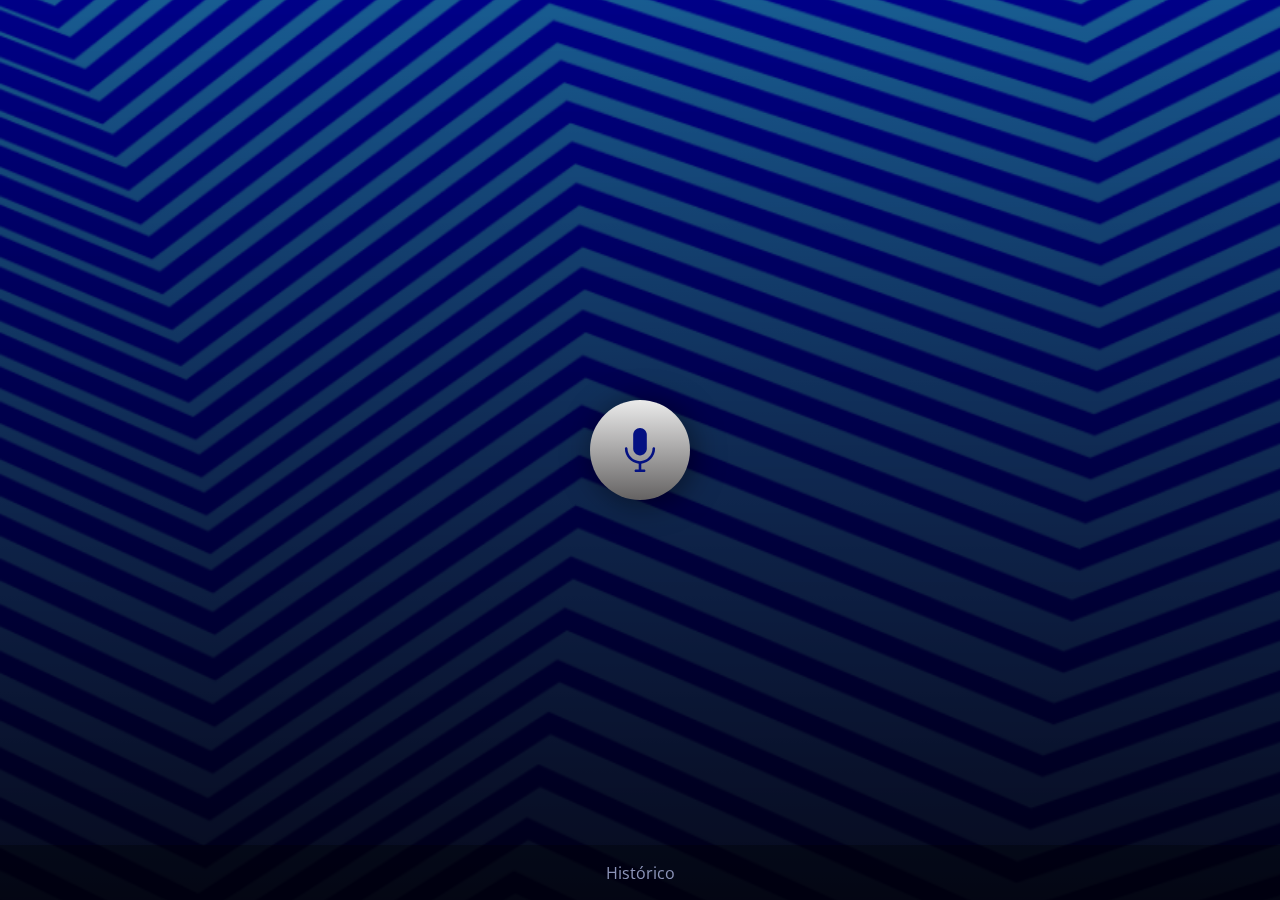
==== index.html @ 0b21f7d0 "Initial Commit" ====
<!DOCTYPE html>
<html>
<head>
	<title>Tune.ly</title>
	<meta charset="utf-8" />
	<meta name="viewport" content="width=200,user-scalable=no">
	<link rel="stylesheet" type="text/css" href="css/style.css"/>
	<link href="https://fonts.googleapis.com/css?family=Open+Sans:300,400,600,700&display=swap" rel="stylesheet"> 
	<script src="./js/utils/jsSHA.js"></script>
	<script src="./js/utils/RecordRTC.js"></script>
</head>
<body style="background-image: url('./images/main_bg.png');">
	<div class="overlay"></div>

	<section class="main">
		<div class="recording"></div>
		<button class="record">
			<img src="./images/microphone.svg" class="action"/>
		</button>
		<a class="history-btn" href="./history.htm">Histórico</a>
	</section>

	<script src="./js/close.js"></script>
	<script src="./js/auth.js"></script>
	<script src="./js/recognize.js"></script>
	<script src="./js/recorder.js"></script>
</body>
</html>
---- css/style.css ----
@keyframes rec {
	to {
		transform: scale(1);
		background: rgba(76, 90, 168, 1);
	}
	from {
		transform: scale(2);
		background: rgba(76, 90, 168, 0);
	}
}

@keyframes act {
	from {
		transform: scale(1);
	}
	to {
		transform: scale(1.05);
	}
}

* {
	color: #FFF;
	font-family: 'Open Sans', sans-serif;
}

body {
	margin: 0px auto;
	background-size: cover;
	background-repeat: no-repeat;
	background-position: center;
	display: flex;
	width: 100%;
	height: 100vh;
	overflow: hidden;
}

.bg-result {
	background-image: url("../images/cover.png");
}

.overlay {
	position: fixed;
	top: 0;
	left: 0;
	width: 100%;
	height: 100%;
	background-image: linear-gradient(to top, #262626, #9F9F9F);
	mix-blend-mode: multiply;
	z-index: -1;
}

.main,
.result {
	width: 100%;
	height: 100%;
	display: flex;
	flex-direction: column;
	align-items: center;
	box-sizing: border-box;
}

.result {
	justify-content: space-between;
	padding: 12px 20px;
}

.main {
	justify-content: center;
}

.score {
	font-size: 10px;
	background: #FFFFFF;
	color: #4F4E4E;
	border-radius: 8px;
	height: 16px;
	padding: 3px 6px;
	box-sizing: border-box;
	line-height: 1;
	font-weight: 700;
	mix-blend-mode: overlay;
}

.track {
	width: 100%;
	line-height: 1;
}

.track > div {
	margin-left: 5px;
}

.duration {
	mix-blend-mode: color-dodge;
}

.duration span {
	font-size: 12px;
	color: #686767;
}

.duration img {
	width: 10px;
	height: 10px;
	margin-right: 3px;
}

.title {
	font-size: 26px;
	color: #FFF;
	text-shadow: 1px 1px 7px rgba(0, 0, 0, 0.4);
	font-weight: 700;
	line-height: 1.1;
	margin-bottom: 6px;
}

.artist {
	font-size: 14px;
	font-weight: 300;
	opacity: 0.7;
}

.continue {
	width: 10px;
}

.record {
	width: 100px;
	height: 100px;
	display: flex;
	justify-content: center;
	align-items: center;
	background-image: linear-gradient(to bottom, #EBEBEB, #646262);
	border: 0;
	border-radius: 50%;
	box-shadow: 3px 3px 30px rgba(0, 0, 0, 0.5);
	transition: all 200ms ease;
	z-index: 2;
}

.record.anim {
	animation-name: act;
	animation-duration: 500ms;
	animation-iteration-count: infinite;
	animation-direction: alternate;
	animation-timing-function: ease-in-out;
}

.record:active {
	transform: scale(1.05);
}

.recording {
	width: 100px;
	height: 100px;
	border-radius: 50%;
	position: absolute;
	top: 50%;
	left: 50%;
	margin-top: -50px;
	margin-left: -50px;
}

.recording.anim {
	animation-name: rec;
	animation-duration: 1s;
	animation-direction: reverse;
	animation-iteration-count: infinite;
	animation-timing-function: ease-out;
}

.action {
	width: 44px;
	height: 44px;
}

.history-btn {
	position: absolute;
	bottom: 0;
	left: 0;
	width: 100%;
	height: 55px;
	background: rgba(0, 0, 0, 0.3);
	color: #8C94B9;
	display: flex;
	justify-content: center;
	align-items: center;
	text-decoration: none;
}
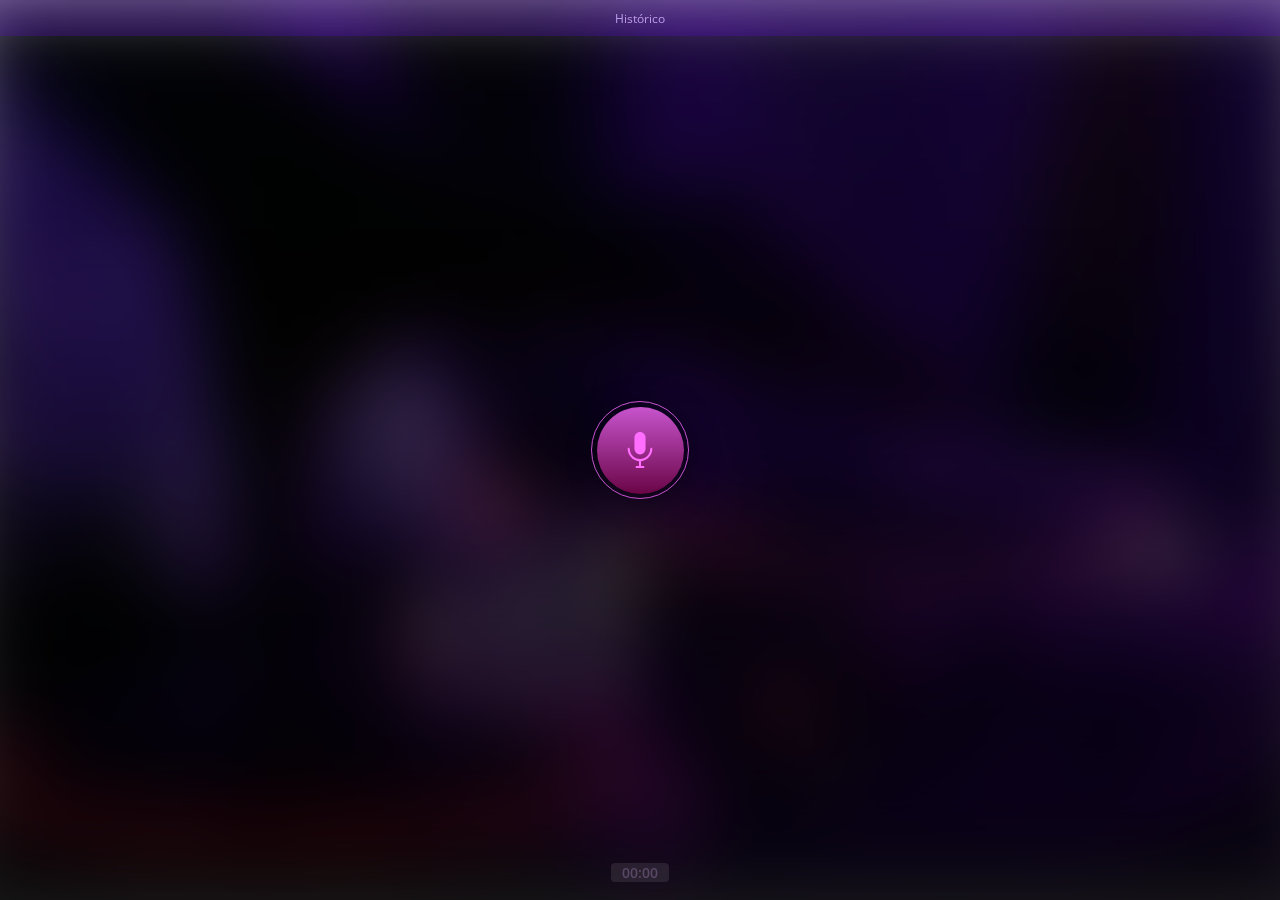
==== commit 6a2ec3d3: "UI ReDesign" ====
--- a/index.html
+++ b/index.html
@@ -9,20 +9,27 @@
 	<script src="./js/utils/jsSHA.js"></script>
 	<script src="./js/utils/RecordRTC.js"></script>
 </head>
-<body style="background-image: url('./images/main_bg.png');">
+<body>
 	<div class="overlay"></div>
 
 	<section class="main">
+		<a class="history-btn" href="./history.htm">Histórico</a>
 		<div class="recording"></div>
 		<button class="record">
 			<img src="./images/microphone.svg" class="action"/>
 		</button>
-		<a class="history-btn" href="./history.htm">Histórico</a>
+		<div class="rec-time bottom">00:00</div>
 	</section>
 
+	<script src="./js/utils/moment.js"></script>
 	<script src="./js/close.js"></script>
 	<script src="./js/auth.js"></script>
+	<script src="./js/track.js"></script>
 	<script src="./js/recognize.js"></script>
 	<script src="./js/recorder.js"></script>
+	<script>
+		if(new URLSearchParams(location.search).get("widget"))
+		document.querySelector(".history-btn").style.display = "none";
+	</script>
 </body>
 </html>
--- a/css/style.css
+++ b/css/style.css
@@ -1,7 +1,7 @@
 @keyframes rec {
 	to {
 		transform: scale(1);
-		background: rgba(76, 90, 168, 1);
+		background: rgba(60, 30, 110, 1);
 	}
 	from {
 		transform: scale(2);
@@ -25,17 +25,13 @@
 
 body {
 	margin: 0px auto;
+	background-image: url('../images/main_bg.png');
 	background-size: cover;
 	background-repeat: no-repeat;
 	background-position: center;
-	display: flex;
+	background-attachment: fixed;
 	width: 100%;
 	height: 100vh;
-	overflow: hidden;
-}
-
-.bg-result {
-	background-image: url("../images/cover.png");
 }
 
 .overlay {
@@ -44,15 +40,16 @@
 	left: 0;
 	width: 100%;
 	height: 100%;
-	background-image: linear-gradient(to top, #262626, #9F9F9F);
+	background-image: linear-gradient(to bottom, rgba(0, 0, 0, 0.37), rgba(0, 0, 0, 0.87));
 	mix-blend-mode: multiply;
+	-webkit-mix-blend-mode: multiply;
 	z-index: -1;
 }
 
 .main,
 .result {
 	width: 100%;
-	height: 100%;
+	min-height: 100%;
 	display: flex;
 	flex-direction: column;
 	align-items: center;
@@ -61,7 +58,7 @@
 
 .result {
 	justify-content: space-between;
-	padding: 12px 20px;
+	padding: 14px 20px;
 }
 
 .main {
@@ -96,7 +93,7 @@
 
 .duration span {
 	font-size: 12px;
-	color: #686767;
+	color: #a29c9c;
 }
 
 .duration img {
@@ -106,7 +103,7 @@
 }
 
 .title {
-	font-size: 26px;
+	font-size: 22px;
 	color: #FFF;
 	text-shadow: 1px 1px 7px rgba(0, 0, 0, 0.4);
 	font-weight: 700;
@@ -115,7 +112,7 @@
 }
 
 .artist {
-	font-size: 14px;
+	font-size: 13px;
 	font-weight: 300;
 	opacity: 0.7;
 }
@@ -125,17 +122,27 @@
 }
 
 .record {
-	width: 100px;
-	height: 100px;
+	width: 87px;
+	height: 87px;
 	display: flex;
 	justify-content: center;
 	align-items: center;
-	background-image: linear-gradient(to bottom, #EBEBEB, #646262);
+	background-image: linear-gradient(to bottom, #C754CD, #6A0546);
 	border: 0;
 	border-radius: 50%;
 	box-shadow: 3px 3px 30px rgba(0, 0, 0, 0.5);
 	transition: all 200ms ease;
 	z-index: 2;
+}
+
+.record::after {
+	content: '';
+	display: block;
+	position: absolute;
+	border-radius: 50%;
+	border: 1px solid #C754CD;
+	width: 96px;
+	height: 96px;
 }
 
 .record.anim {
@@ -170,20 +177,126 @@
 }
 
 .action {
-	width: 44px;
-	height: 44px;
+	width: 36px;
+	height: 36px;
 }
 
 .history-btn {
 	position: absolute;
-	bottom: 0;
+	top: 0;
 	left: 0;
 	width: 100%;
-	height: 55px;
-	background: rgba(0, 0, 0, 0.3);
-	color: #8C94B9;
+	height: 36px;
+	background: rgba(105, 0, 255, 0.2);
+	color: #BB9CE9;
 	display: flex;
 	justify-content: center;
 	align-items: center;
 	text-decoration: none;
+	font-size: 12px;
+}
+
+.rec-time.top {
+	top: 18px;
+}
+
+.rec-time.bottom {
+	bottom: 18px;
+}
+
+.rec-time {
+	position: absolute;
+	width: 58px;
+	background: rgba(232, 232, 232, 0.1);
+	color: #594866;
+	font-weight: 600;
+	font-size: 14px;
+	border-radius: 4px;
+	text-align: center;
+}
+
+.track-detail {
+	display: flex;
+	align-items: center;
+	width: 100%;
+}
+
+.track-detail .divisor {
+	background: #DDD;
+	height: 50px;
+	width: 1px;
+	mix-blend-mode: color-dodge;
+	margin-right: 14px;
+	top: 55px;
+	align-self: center;
+	position: sticky;
+}
+
+.track-detail section {
+	width: 100%;
+}
+
+.track-detail section label {
+	display: block;
+	font-size: 10px;
+	font-weight: 600;
+	color: #9F9F9F;
+	mix-blend-mode: luminosity;
+	text-transform: uppercase;
+}
+
+.track-detail section span {
+	display: block;
+	font-size: 18px;
+	font-weight: 200;
+	color: #FFFFFF;
+	line-height: 1.3;
+	margin-bottom: 12px;
+}
+
+aside {
+	top: 50px;
+	position: sticky;
+	align-self: center;
+}
+
+aside span {
+	display: block;
+	text-align: center;
+	font-weight: 800;
+	font-size: 12px;
+	color: #F2F0F0;
+	mix-blend-mode: color-dodge;
+}
+
+aside #day {
+	font-size: 22px;
+	font-weight: 300;
+	color: #DFDFDF;
+	line-height: 1.2;
+	mix-blend-mode: unset;
+}
+
+footer {
+	display: flex;
+	justify-content: center;
+	align-items: center;
+}
+
+footer a {
+	display: inherit;
+}
+
+footer img {
+	width: 24px;
+	height: 24px;
+}
+
+footer .divisor {
+	height: 3px;
+	width: 3px;
+	background: #DDDDDD;
+	border-radius: 50%;
+	mix-blend-mode: color-dodge;
+	margin: 0 8px;
 }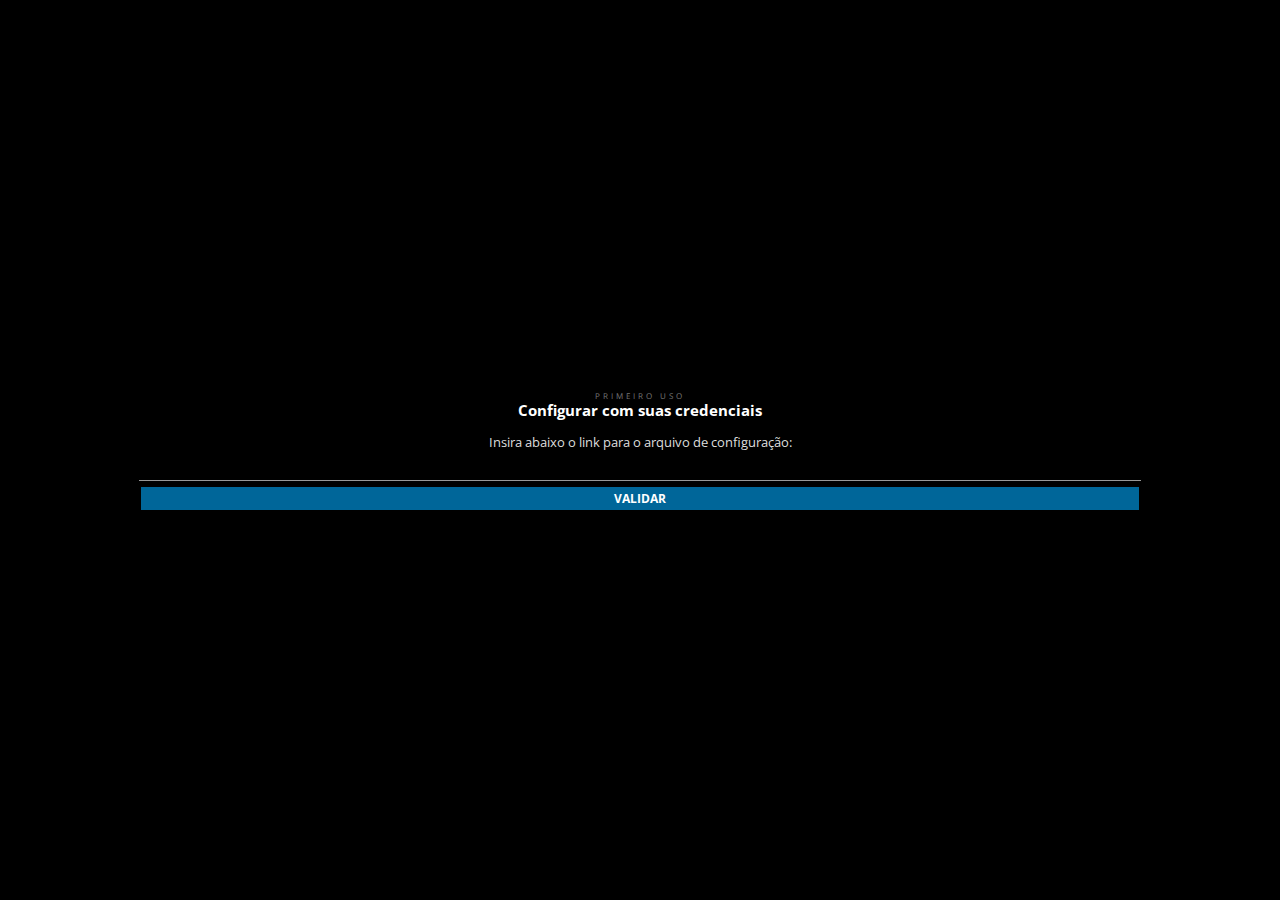
==== commit 1bd0174c: "Allow User to Configure App By Yourself" ====
--- a/index.html
+++ b/index.html
@@ -8,12 +8,18 @@
 	<link href="https://fonts.googleapis.com/css?family=Open+Sans:300,400,600,700&display=swap" rel="stylesheet"> 
 	<script src="./js/utils/jsSHA.js"></script>
 	<script src="./js/utils/RecordRTC.js"></script>
+	<script src="./js/auth.js"></script>
+	<script>
+		if(!creds || !(creds instanceof Array) || creds.length !== 5) {
+            window.location.href = "setup.htm";
+        }
+	</script>
 </head>
 <body>
 	<div class="overlay"></div>
 
 	<section class="main">
-		<a class="history-btn" href="./history.htm">Histórico</a>
+		<a class="history-btn" href="./history.htm">History</a>
 		<div class="recording"></div>
 		<button class="record">
 			<img src="./images/microphone.svg" class="action"/>
@@ -23,7 +29,6 @@
 
 	<script src="./js/utils/moment.js"></script>
 	<script src="./js/close.js"></script>
-	<script src="./js/auth.js"></script>
 	<script src="./js/track.js"></script>
 	<script src="./js/recognize.js"></script>
 	<script src="./js/recorder.js"></script>
--- a/css/style.css
+++ b/css/style.css
@@ -21,6 +21,10 @@
 * {
 	color: #FFF;
 	font-family: 'Open Sans', sans-serif;
+}
+
+html {
+	background: #000;
 }
 
 body {
